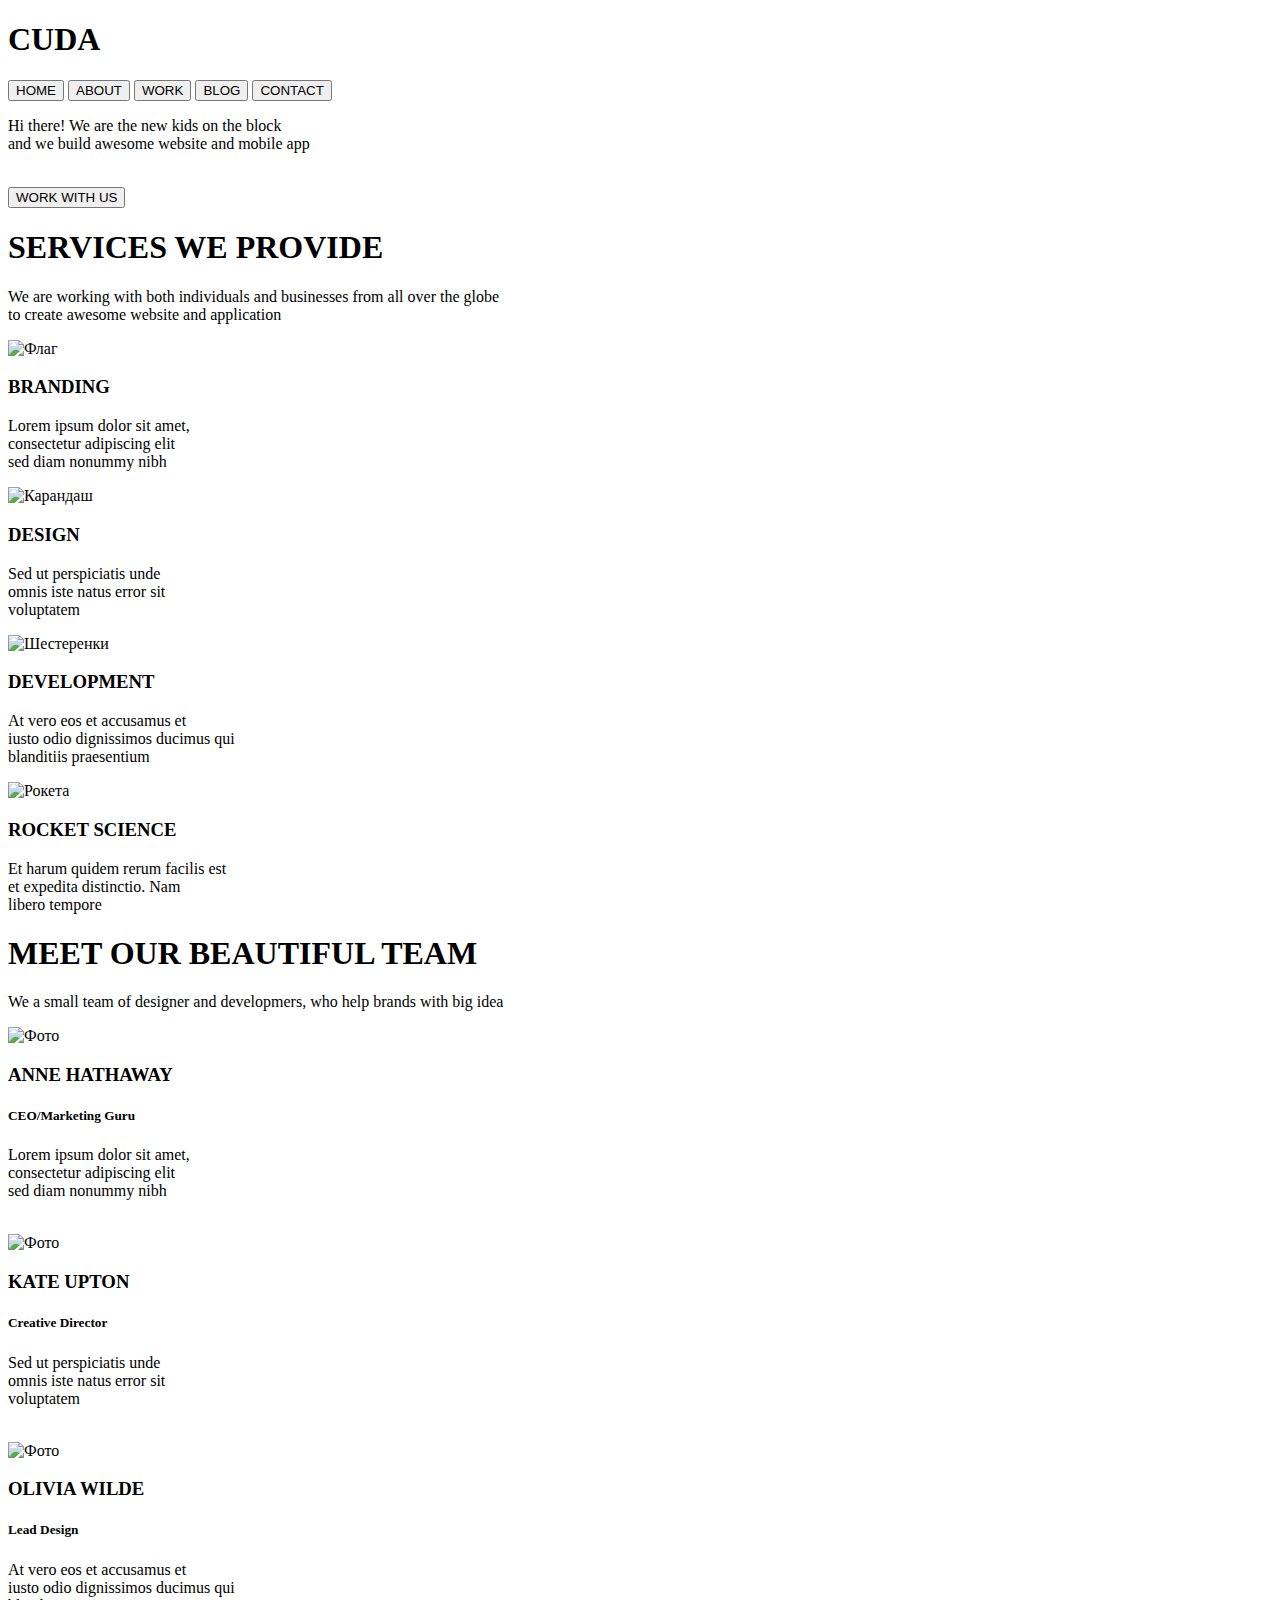
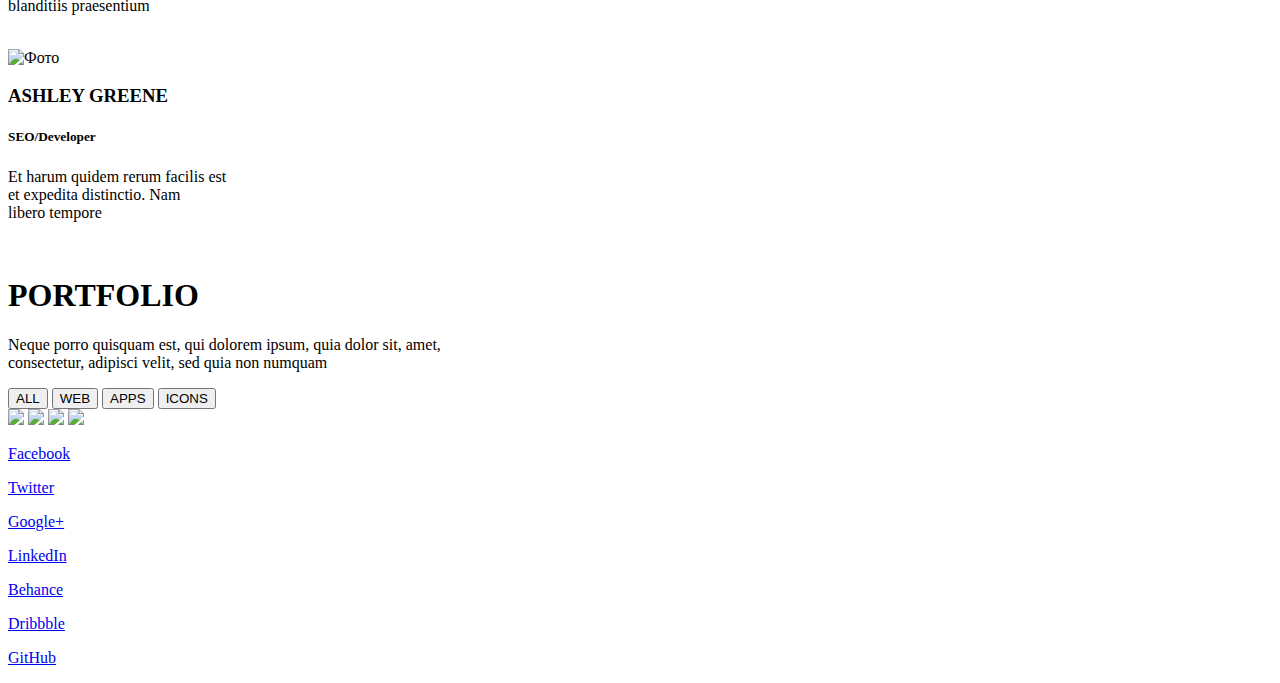
==== Одностраничник/1.html @ b81714af "Create 1.html" ====
<!DOCTYPE html>
<html lang="en">
<head>
	<meta charset="UTF-8">
	<title>Cuda</title>
	<link rel="stylesheet" href="style.css" type="text/css"/>
</head>
<body>
	<header>
		<div class="name"><h1 id="name">CUDA</h1></div>
		<div class="menu">
			<a href="#"><input type="button" class="elements_buttons" value="HOME"></a>
			<a href="#"><input type="button" class="elements_buttons" value="ABOUT"></a>
			<a href="#"><input type="button" class="elements_buttons" value="WORK"></a>
			<a href="#"><input type="button" class="elements_buttons" value="BLOG"></a>
			<a href="#"><input type="button" class="elements_buttons" value="CONTACT"></a>
		</div>
	</header>
	<main>

	<div class="greeting">
		<div class="about"><p id="about">Hi there! We are the new kids on the block <br> and we build awesome website and mobile app</p><br>
		</div>
		<input type="button" class="button" value="WORK WITH US">
	</div>

	<div class="services">
		<h1 id="service_title">SERVICES WE PROVIDE</h1>
		<p id="service_dscrptns">We are working with both individuals and businesses from all over the globe <br> to create awesome website and application</p>
		<div id="img">
		<div class="branding">
			<img class="icon" src="red.png" alt="Флаг">
			<h3 id="btitle">BRANDING</h3>
			<p>Lorem ipsum dolor sit amet, <br> consectetur adipiscing elit <br> sed diam nonummy nibh </p>
		</div>
		<div class="design">
			<img class="icon" src="pencil.png" alt="Карандаш">
			<h3 id="ptitle">DESIGN</h3>
			<p>Sed ut perspiciatis unde <br> omnis iste natus error sit <br> voluptatem</p>
		</div>
		<div class="development">
			<img class="icon" src="gear.png" alt="Шестеренки">
			<h3 id="dtitle">DEVELOPMENT</h3>
			<p>At vero eos et accusamus et <br> iusto odio dignissimos ducimus qui <br> blanditiis praesentium</p>
		</div>
		<div class="rocket_science">
			<img class="icon" src="rocket.png" alt="Рокета">
			<h3 id="rstitle">ROCKET SCIENCE</h3>
			<p>Et harum quidem rerum facilis est <br> et expedita distinctio. Nam <br> libero tempore</p>
		</div>
		</div>
	</div>

	<div class="team">
		<h1 id="team_title">MEET OUR BEAUTIFUL TEAM</h1>
		<p class="team_descrptn">We a small team of designer and developmers, who help brands with big idea</p>
		<div id="img_two">
		<div id="first_people">
			<img class="photo" src="circle.png" alt="Фото">
			<h3>ANNE HATHAWAY</h3>
			<h5 class="prof">CEO/Marketing Guru</h5>
			<p class="people_dscrptn">Lorem ipsum dolor sit amet, <br> consectetur adipiscing elit <br> sed diam nonummy nibh </p>
			<div class="social">
				<a href="#"><img src="facebook (1).png" alt=""></a>
				<a href="#"><img src="twitter (1).png" alt=""></a>
				<a href="#"><img src="linkedin (1).png" alt=""></a>
				<a href="#"><img src="email.png" alt=""></a>
			</div>
		</div>

		<div id="second_people">
			<img class="photo" src="circle.png" alt="Фото">
			<h3>KATE UPTON</h3>
			<h5 class="prof">Creative Director</h5>
			<p class="people_dscrptn">Sed ut perspiciatis unde <br> omnis iste natus error sit <br> voluptatem</p>
			<div class="social">
				<a href="#"><img src="facebook (1).png" alt=""></a>
				<a href="#"><img src="twitter (1).png" alt=""></a>
				<a href="#"><img src="linkedin (1).png" alt=""></a>
			</div>
		</div>

		<div id="third_people">
			<img class="photo" src="circle.png" alt="Фото">
			<h3>OLIVIA WILDE</h3>	
			<h5 class="prof">Lead Design</h5>
			<p class="people_dscrptn">At vero eos et accusamus et <br> iusto odio dignissimos ducimus qui <br> blanditiis praesentium</p>
			<div class="social">
				<a href="#"><img src="facebook (1).png" alt=""></a>
				<a href="#"><img src="twitter (1).png" alt=""></a>
				<a href="#"><img src="linkedin (1).png" alt=""></a>
				<a href="#"><img src="email.png" alt=""></a>
			</div>
		</div>

		<div id="fourth_people">
			<img class="photo" src="circle.png" alt="Фото">
			<h3>ASHLEY GREENE</h3>
			<h5 class="prof">SEO/Developer</h5>
			<p class="people_dscrptn">Et harum quidem rerum facilis est <br> et expedita distinctio. Nam <br> libero tempore</p>
			<div class="social">
				<a href="#"><img src="facebook (1).png" alt=""></a>
				<a href="#"><img src="twitter (1).png" alt=""></a>
				<a href="#"><img src="linkedin (1).png" alt=""></a>
			</div>
		</div>
		</div>
	</div>

	<div class="portfolio">
		<h1 id="portfolio_title">PORTFOLIO</h1>
		<p id="portfolio_desqrptn">Neque porro quisquam est, qui dolorem ipsum, quia dolor sit, amet, <br> consectetur, adipisci velit, sed quia non numquam</p>
		
		<div class="portfolio_buttons">
			<input type="button" class="buttons" value="ALL">
			<input type="button" class="buttons" value="WEB">
			<input type="button" class="buttons" value="APPS">
			<input type="button" class="buttons" value="ICONS">
		</div>

		<div class="portfolio_img">
			<a href="#"><img src="portfolio1.png"></a>
			<a href="#"><img src="portfolio1.png"></a>
			<a href="#"><img src="portfolio1.png"></a>
			<a href="#"><img src="portfolio1.png"></a>
		</div>
	</div>
	</main>
	<footer>
		<div class="social_network">
			<a href="#" class="site"><p class="">Facebook</p></a>
			<a href="#" class="site"><p class="">Twitter</p></a>
			<a href="#" class="site"><p class="">Google+</p></a>
			<a href="#" class="site"><p class="">LinkedIn</p></a>
			<a href="#" class="site"><p class="">Behance</p></a>
			<a href="#" class="site"><p class="">Dribbble</p></a>
			<a href="#" class="site"><p class="">GitHub</p></a>
		</div>
	</footer>
</body>
</html>
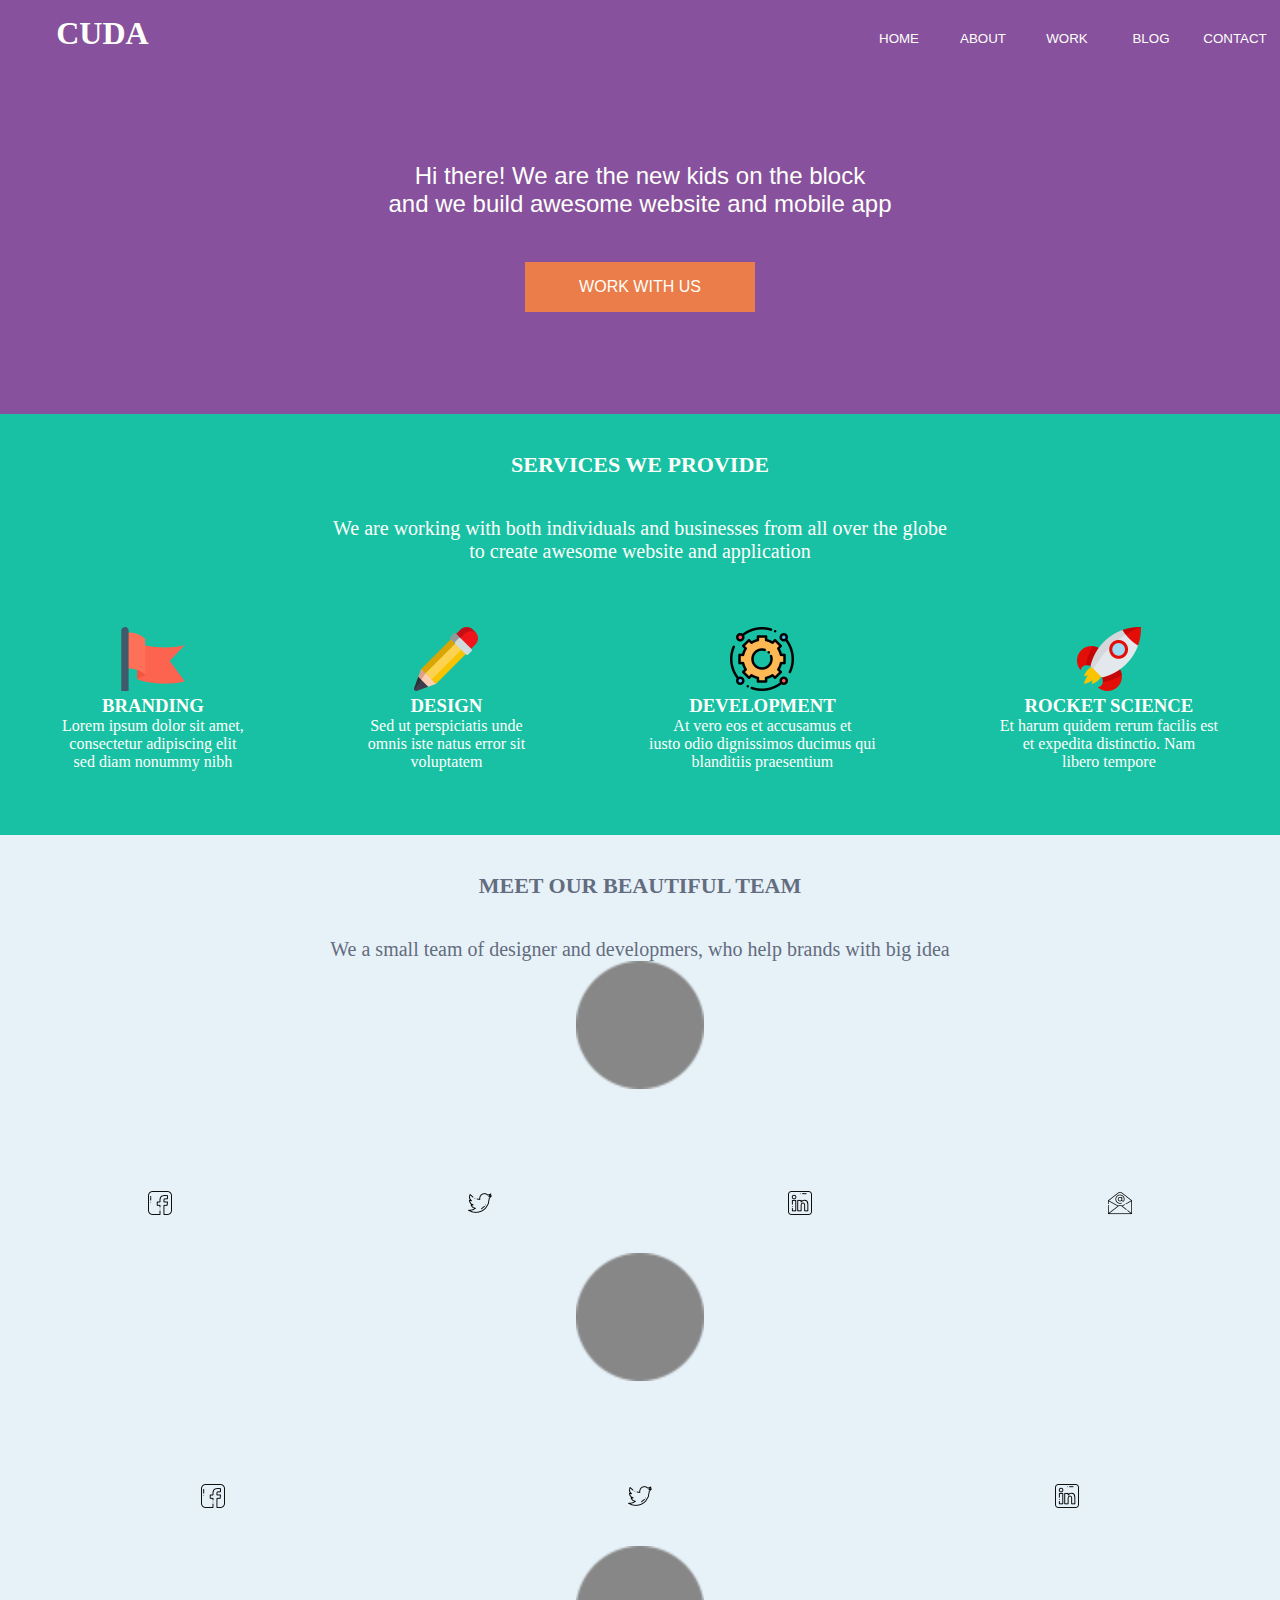
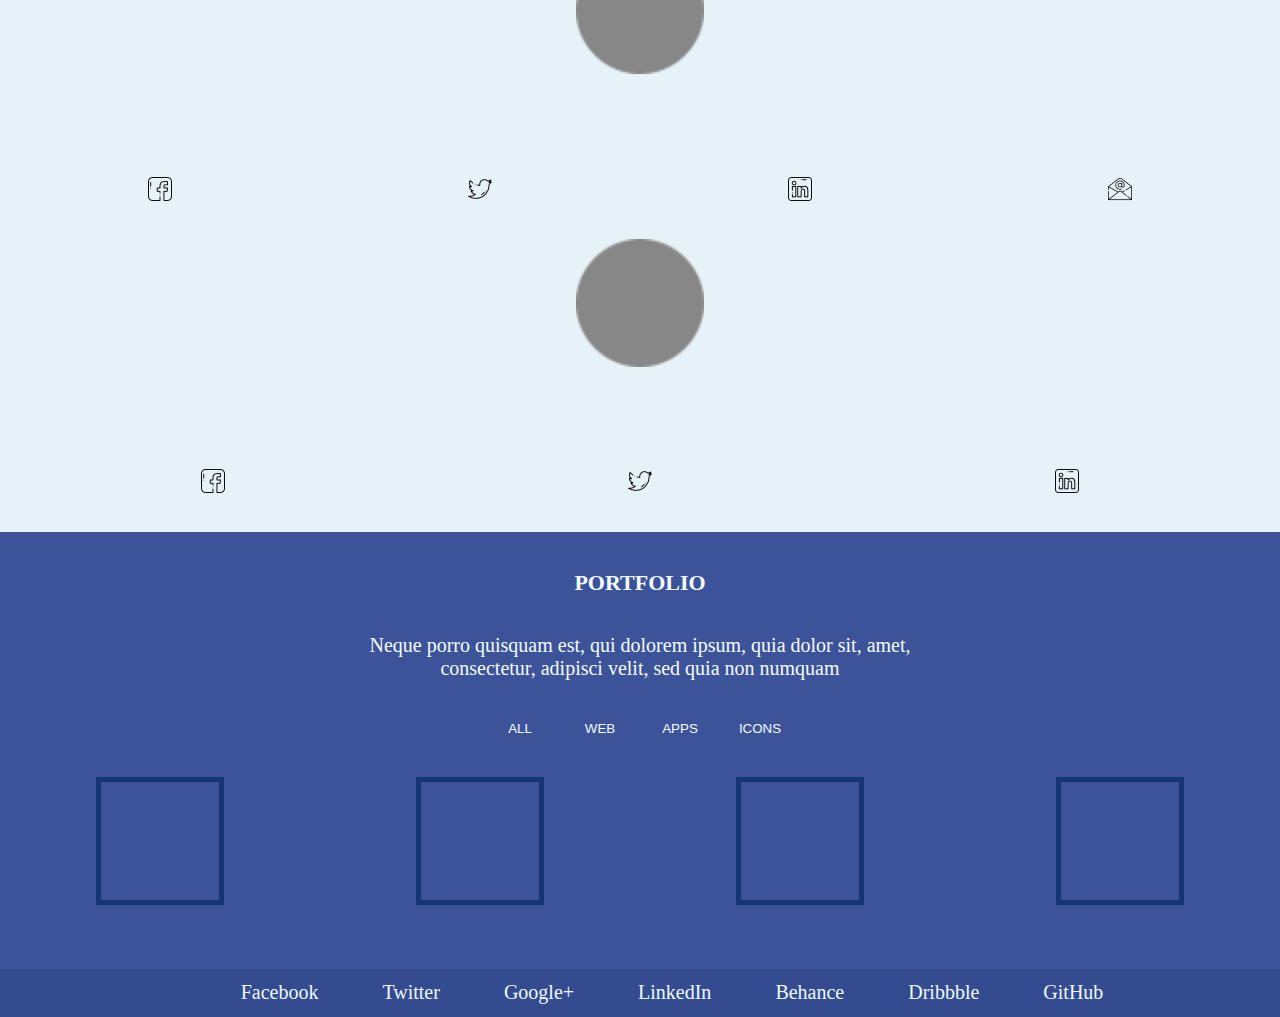
==== commit 841a5513: "Update 1.html" ====
--- a/Одностраничник/1.html
+++ b/Одностраничник/1.html
@@ -54,7 +54,7 @@
 	<div class="team">
 		<h1 id="team_title">MEET OUR BEAUTIFUL TEAM</h1>
 		<p class="team_descrptn">We a small team of designer and developmers, who help brands with big idea</p>
-		<div id="img_two">
+		<div id="team_img">
 		<div id="first_people">
 			<img class="photo" src="circle.png" alt="Фото">
 			<h3>ANNE HATHAWAY</h3>
--- a/Одностраничник/style.css
+++ b/Одностраничник/style.css
@@ -0,0 +1,243 @@
+ *{
+    margin: 0;
+    padding: 0;
+}
+
+body{
+	margin: 0;
+  	padding: 0;
+  	border: 0;
+  	font-size: 100%;
+  	font: inherit;
+  	vertical-align: baseline;
+  	outline: none;
+}
+
+header{
+	width: 100%;
+	background-color: #87519d;
+	color: #fefffa;
+	display: flex;
+	justify-content: space-between;
+}
+
+.name{
+	padding: 5px;
+	margin: 5px;
+}
+
+#name{
+	margin-top: 5%;
+	margin-left: 50%;
+	margin-right: 0;
+	margin-bottom: 0;
+  	display: flex;
+  	justify-content: flex-start;
+}
+
+.menu{
+	margin-top: 2%;
+}
+
+.elements_buttons{
+	width: 70px;
+	height: 25px;
+	background-color: #87519d;
+	color: #fefffa;
+	border: none;
+	margin-right: 10px;
+}
+
+.elements_buttons:hover{
+	background-color: #67397a;
+}
+
+main{
+	width: 100%;
+	color: #fefffa;
+}
+
+.greeting{
+	background-color: #87519d;
+	display: flex;
+	flex-direction: column;
+	align-items: center;
+	font-size: 0px;
+}
+
+.about{
+	display: flex;
+}
+
+#about{
+	font-family: Geneva, sans-serif;
+	margin-top: 20%;
+	margin-left: 0;
+	margin-right: 0;
+	margin-bottom: 1%;
+	font-size: 24px;
+	text-align: center;
+}
+
+.button{
+	width: 18%;
+	background-color: #eb7d4a;
+	border: none;
+	text-align: center;
+	height: 50px;
+	color: #fefffa;
+	font-size: 16px;
+	margin-top: 3%;
+	margin-bottom: 8%;
+}
+
+.services{
+	background-color: #18c1a4;
+	font-size: 0px;
+}
+
+#img{
+	margin-top: 5%;
+	display: flex;
+	justify-content: space-around;
+	font-size: 16px;
+	padding-bottom: 5%;
+}
+
+.icon{
+	width: 64px;
+	height: 64px;
+}
+
+#service_title{
+	text-align: center;
+	font-size: 22px;
+	margin-top: 0px;
+	padding-top: 3%;
+}
+
+#service_dscrptns{
+	text-align: center;
+	margin-top: 3%;
+	font-size: 20px;
+}
+
+.branding, .design, .development, .rocket_science{
+	text-align: center;
+}
+
+.team{
+	background-color: #e7f2f8;
+	color: #646c7f;
+	font-size: 0px;
+}
+
+#team_title{
+	color: #646c7f;
+	text-align: center;
+	font-size: 22px;
+	padding-bottom: 3%;
+	padding-top: 3%;
+}
+
+.team_descrptn{
+	text-align: center;
+	font-size: 20px;
+}
+
+.photo{
+	width: 128px;
+	height: 128px;
+}
+
+#first_people, #second_people, #third_people, #fourth_people{
+	text-align: center;
+}
+
+#img_two{
+	margin-top: 5%;
+	display: flex;
+	justify-content: space-around;
+	font-size: 16px;
+	padding-bottom: 5%;
+}
+
+.prof{
+	color: #65befc;
+}
+
+.social{
+	margin-top: 3%;
+	display: flex;
+	justify-content: space-around;
+	align-items: center;
+	padding-bottom: 3%; 
+}
+
+.portfolio{
+	background-color: #3c5399;
+	color: #f3fbff;
+	font-size: 0px;
+}
+
+#portfolio_title{
+	font-size: 22px;
+	text-align: center;
+	padding-top: 3%;
+}
+
+#portfolio_desqrptn{
+	font-size: 20px;
+	text-align: center;
+	padding-top: 3%;
+}
+
+.portfolio_buttons{
+	padding-top: 2%;
+	display: flex;
+	justify-content: center;
+}
+
+.buttons{
+	width: 60px;
+	height: 25px;
+	margin: 10px;
+	border-radius: 3px;
+	background-color: #3c5399;
+	border: none;
+	color: #f3fbff;
+}
+
+.buttons:hover{
+	background-color: #263971;
+}
+
+.portfolio_img{
+	display: flex;	
+	justify-content: space-around;
+	margin-top: 2%;
+	padding-bottom: 5%;
+}
+
+.people_dscrptn{
+	padding-bottom: 5%;
+}
+
+.social_network{
+	background-color: #344b8f;
+	font-size: 20px;
+	display: flex;
+	justify-content: center;
+	padding-bottom: 1%;
+	padding-top: 1%;
+}
+
+.site{
+	text-decoration: none;
+	color: #ecf9ff;
+	margin-left: 5%;
+}
+
+.site:hover{
+	background-color: #5591cd;
+}